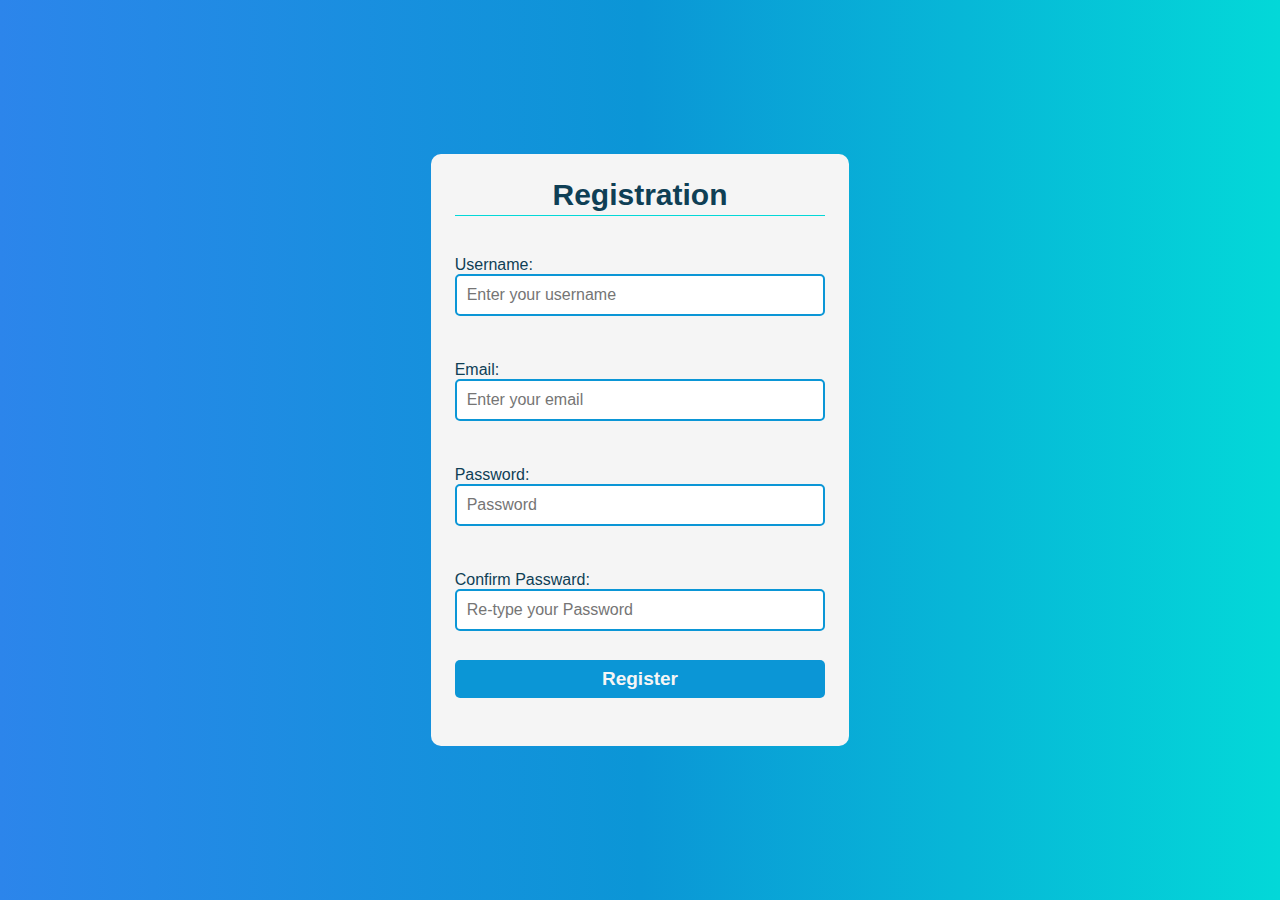
==== index.html @ 996efef1 "finished html and css, Js doesnt work as needed" ====
<!DOCTYPE html>
<html lang="en">
<head>
    <meta charset="UTF-8">
    <meta http-equiv="X-UA-Compatible" content="IE=edge">
    <meta name="viewport" content="width=device-width, initial-scale=1.0">
    <title>Form Validation with Javascript</title>

    <!-- === CSS link === -->
    <link rel="stylesheet" href="style.css">

</head>
<body>
    
    <div class="container">

        <div class="form__card">

            <h1 class="title">Registration</h1>

            <form id="form" action="/">

            <div class="feild">
                <label for="username" >Username:</label>
                <input id="username" name="username" placeholder="Enter your username" type="text">
                <div class="error__text"></div>
            </div>

            <div class="feild">
                <label for="email" >Email:</label>
                <input id="email" name="email" placeholder="Enter your email" type="text">
                <div class="error__text"></div>
            </div>

            <div class="feild">
                <label for="password" >Password:</label>
                <input id="password" name="password" placeholder="Password" type="password">
                <div class="error__text"></div>
            </div>

            <div class="feild">
                <label for="password2" >Confirm Passward:</label>
                <input id="password2" name="password" placeholder="Re-type your Password" type="password">
                <div class="error__text"></div>
            </div>

            <button onclick="validateInputs()" type="submit">Register</button>

            </form>

        </div>

    </div>

    <script src="main.js"></script>
</body>
</html>
---- style.css ----
*,
::after,
::before {
    box-sizing: border-box;
}

* {
    margin: 0;
    padding: 0;
    font: inherit;
}

body {
    font-family:'Segoe UI', Tahoma, Geneva, Verdana, sans-serif;
    background: linear-gradient(to right, #2c85eb, #0b96d6, #03d8d8);
}

.container {
    display: flex;
    justify-content: center;
    align-items: center;
    height: 100vh;
}

.form__card {
    border-radius: 10px;
    background-color: whitesmoke;
    padding: 1.5rem;
}

.title {
    text-align: center;
    font-weight: 600;
    font-size: 30px;
    color:#0f3f55;
    border-bottom: 1px solid #03d8d8;
    padding-bottom: .2rem;
}

#form {
    padding: 1.5rem 0;
    display: flex;
    flex-direction: column;
}

.feild {
    padding: 1rem 0;
    display: inline-block;
    width: 100%;
    color: #0f3f55;
}

input {
    padding: 10px;
    border-radius: 5px;
    border: 2px solid #0b96d6;
    width: 100%;
}

input:focus {
    outline: 0;
}

button {
    padding: .5rem 1rem;
    background-color: #0b96d6;
    color: whitesmoke;
    font-size: 19px;
    font-weight: 600;
    border: none;
    border-radius: 5px;
    cursor: pointer;
    transition: 0.3s ease-in-out;
}

button:hover {
    background-color: #0f3f55;
}

.feild.error input {
    border-color: #ff3860;
}

.feild.success input {
    border-color: #09c372;
}

.error__text {
    color: #ff3860;
    font-size: 10px;
    height: 13px;
}
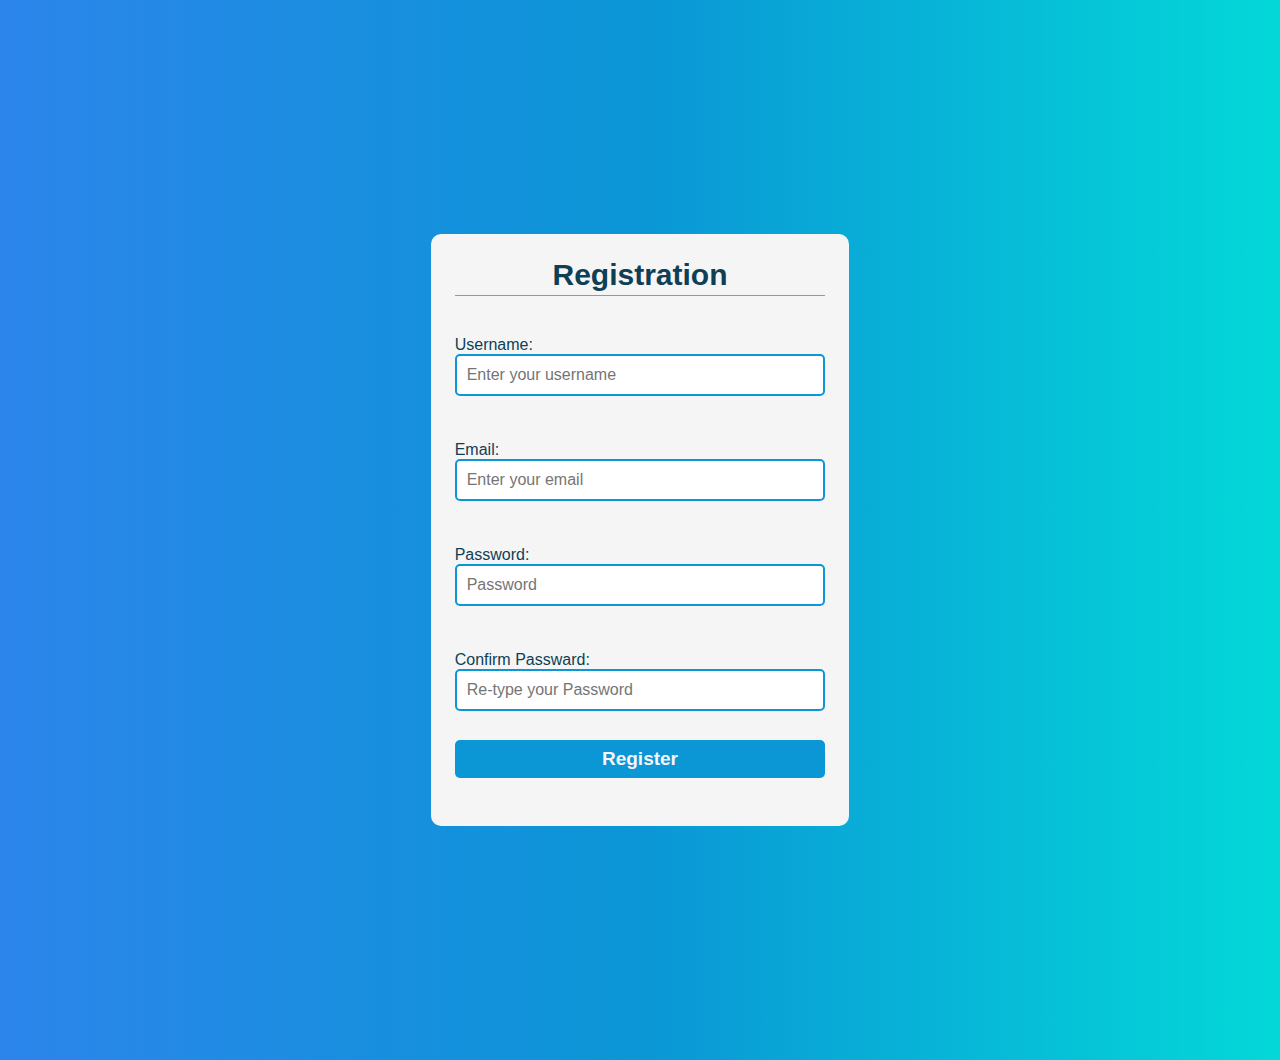
==== commit 76602094: "Complete Project" ====
--- a/index.html
+++ b/index.html
@@ -18,11 +18,11 @@
 
             <h1 class="title">Registration</h1>
 
-            <form id="form" action="/">
+            <form id="form">
 
             <div class="feild">
                 <label for="username" >Username:</label>
-                <input id="username" name="username" placeholder="Enter your username" type="text">
+                <input class="input" id="username" name="username" placeholder="Enter your username" type="text">
                 <div class="error__text"></div>
             </div>
 
@@ -44,7 +44,7 @@
                 <div class="error__text"></div>
             </div>
 
-            <button onclick="validateInputs()" type="submit">Register</button>
+            <button id="submit" type="submit">Register</button>
 
             </form>
 
--- a/style.css
+++ b/style.css
@@ -13,6 +13,7 @@
 body {
     font-family:'Segoe UI', Tahoma, Geneva, Verdana, sans-serif;
     background: linear-gradient(to right, #2c85eb, #0b96d6, #03d8d8);
+    margin: 5rem;
 }
 
 .container {
@@ -26,6 +27,7 @@
     border-radius: 10px;
     background-color: whitesmoke;
     padding: 1.5rem;
+    margin: 1rem;
 }
 
 .title {
@@ -53,8 +55,9 @@
 input {
     padding: 10px;
     border-radius: 5px;
-    border: 2px solid #0b96d6;
+    border: 2px solid;
     width: 100%;
+    border-color: #0b96d6;
 }
 
 input:focus {
@@ -87,6 +90,6 @@
 
 .error__text {
     color: #ff3860;
-    font-size: 10px;
+    font-size: 13px;
     height: 13px;
 }
